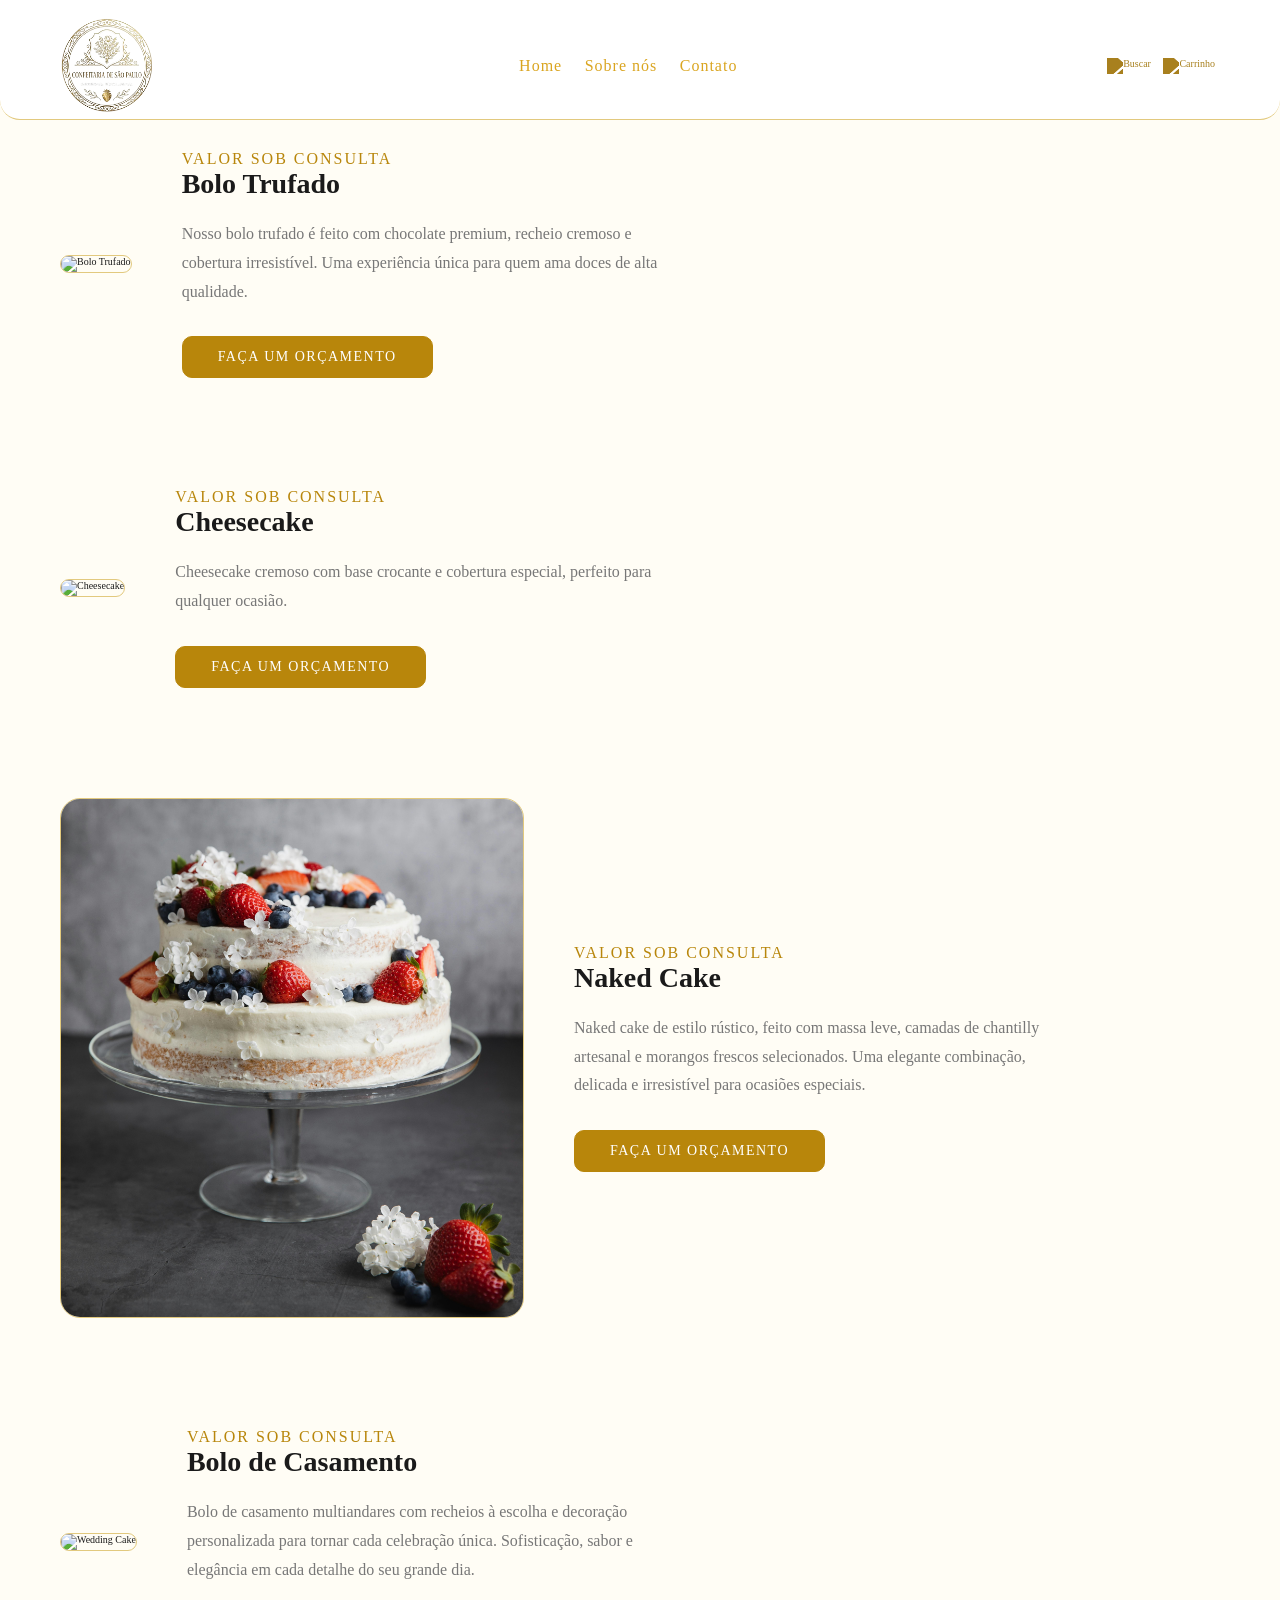
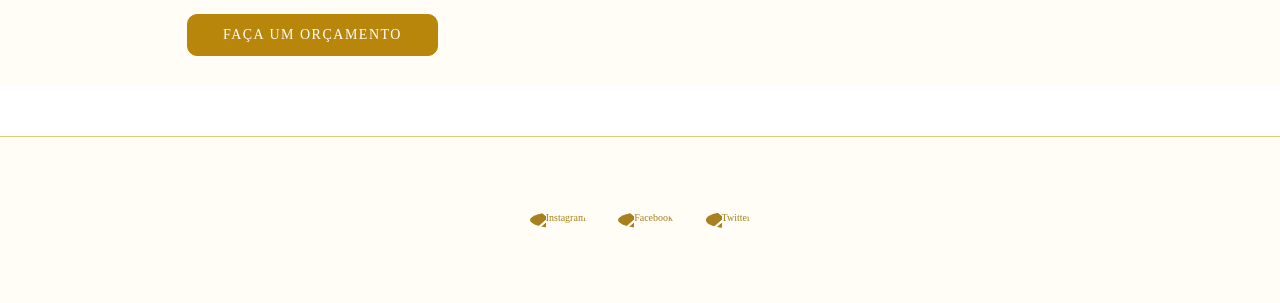
==== pages/cheesecake.html @ 17730f0d "add complement" ====
<!DOCTYPE html>
<html lang="pt-br">
<head>
  <meta charset="UTF-8">
  <meta name="viewport" content="width=device-width, initial-scale=1.0">
  <title>Confeitaria</title>
  <link rel="stylesheet" href="cheesecake.css">
</head>

<body>

<header class="header">
  <section class="container">

    <a href="#" class="logo">
      <img src="../imgs/logopng.png" alt="Logo da confeitaria">
    </a>

    <nav class="navbar">
      <a href="../index.html">Home</a>
      <a href="../pages/historia.html">Sobre nós</a>
      <a href="../pages/contato.html">Contato</a>
    </nav>

    <div class="icons">
      <img src="https://img.icons8.com/ios/30/DAA520/search--v1.png" alt="Buscar">
      <img src="https://img.icons8.com/material-rounded/30/DAA520/shopping-cart.png" alt="Carrinho">
    </div>

  </section>
</header>

<main class="fundoblack">

  <!-- PRODUTO 1 -->
  <section class="produto">
    <div class="produto-container">

      <img 
        src="https://thebakeshopindia.com/cdn/shop/files/39.jpg?v=1685278671&width=1100" 
        alt="Bolo Trufado"
      >

      <div class="info">
        <span class="preco">valor sob consulta</span>
        <h2 class="titulo">Bolo Trufado</h2>

        <p class="descricao">
          Nosso bolo trufado é feito com chocolate premium, recheio cremoso 
          e cobertura irresistível. Uma experiência única para quem ama doces 
          de alta qualidade.
        </p>

        <a href="../pages/contato.html">
          <button class="btn-grade">Faça um Orçamento</button>
        </a>
      </div>
    </div>
  </section>

  <!-- PRODUTO 2 -->
  <section class="produto">
    <div class="produto-container">

      <img 
        src="https://www.sabornamesa.com.br/media/k2/items/cache/2a8e1377a86b78fb480ecd3a62e761cd_XL.jpg" 
        alt="Cheesecake"
      >

      <div class="info">
        <span class="preco">valor sob consulta</span>
        <h2 class="titulo">Cheesecake</h2>

        <p class="descricao">
          Cheesecake cremoso com base crocante e cobertura especial, perfeito 
          para qualquer ocasião.
        </p>

        <a href="../pages/contato.html">
          <button class="btn-grade">Faça um Orçamento</button>
        </a>
      </div>
    </div>
  </section>

  <!-- PRODUTO 3 -->
  <section class="produto">
    <div class="produto-container">

      <img 
        src="../imgs/nakedCake.png" 
        alt="naked Cake"
      >

      <div class="info">
        <span class="preco">valor sob consulta</span>
        <h2 class="titulo">Naked Cake</h2>

        <p class="descricao">
          Naked cake de estilo rústico, feito com massa leve, camadas de chantilly artesanal e morangos frescos selecionados. Uma elegante combinação, delicada e irresistível para ocasiões especiais. 
        </p>

        <a href="../pages/contato.html">
          <button class="btn-grade">Faça um Orçamento</button>
        </a>
      </div>
    </div>
  </section>

  <!-- PRODUTO 4 -->
  <section class="produto">
    <div class="produto-container">

      <img class="weddingCake.img"
        src="https://images.pexels.com/photos/29098349/pexels-photo-29098349.jpeg" 
        alt="Wedding Cake"
      >

      <div class="info">
        <span class="preco">valor sob consulta</span>
        <h2 class="titulo">Bolo de Casamento</h2>

        <p class="descricao">
          Bolo de casamento multiandares com recheios à escolha e decoração personalizada para tornar cada celebração única. Sofisticação, sabor e elegância em cada detalhe do seu grande dia.        </p>
        <a href="../pages/contato.html">
          <button class="btn-grade">Faça um Orçamento</button>
        </a>
      </div>
    </div>
  </section>



</main>

<footer class="footer">
  <section>

    <div class="share">
      <a href="https://www.instagram.com/joapanbakery">
        <img src="https://img.icons8.com/ios-filled/30/FFFFFF/instagram-new--v1.png" alt="Instagram">
      </a>

      <img src="https://img.icons8.com/ios-filled/30/FFFFFF/facebook-new.png" alt="Facebook">
      <img src="https://img.icons8.com/ios-filled/30/FFFFFF/twitterx--v2.png" alt="Twitter">
    </div>

  </section>
</footer>

<script src="script.js"></script>

</body>
</html>
---- pages/cheesecake.css ----
:root {
  --main-color: #b8860b;       /* dourado escuro — cor principal */
  --gold-light: #e2c97e;       /* dourado claro — bordas e detalhes */
  --gold-accent: #c9a84c;      /* dourado médio — acentos */
  --white: #ffffff;
  --off-white: #fffdf5;        /* branco creme — fundo suave */
  --bg: #fdf6e3;               /* fundo de seções gourmet */
  --text-dark: #1a1a1a;        /* texto principal */
  --text-muted: #777777;       /* texto secundário */
  --border: 0.1rem solid #e2c97e;
  --header-height: 7rem;

  font-size: 10px;
}

/* RESET */
* {
  margin: 0;
  padding: 0;
  box-sizing: border-box;
  outline: none;
  border: none;
  text-decoration: none;
  font-family: "Georgia", "Roboto", serif;
  transition: 0.2s linear;
}

body {
  background-color: var(--white);
  color: var(--text-dark);
}

/* LAYOUT PADRÃO */
section {
  padding: 3rem 2rem;
  margin: 0 auto;
  max-width: 1200px;
}

/* HEADER */
.header {
  background-color: var(--white);
  border-radius: 20px;
  position: fixed;
  top: 0;
  left: 0;
  right: 0;
  z-index: 99;
  border-bottom: 0.15rem solid var(--gold-light);
  height: 12rem;
}

.header section {
  display: flex;
  align-items: center;
  justify-content: space-between;
  padding-top: 1.5rem;
  padding-bottom: 1.5rem;
}

.logo img {
  height: 100px;
  width: auto;
}

/* NAVBAR */
.navbar a {
  margin: 0 1rem;
  font-size: 1.6rem;
  color: #DAA520;
  background: none;
  cursor: pointer;
  letter-spacing: 0.1rem;
  /* text-transform: uppercase; */
}

.navbar a:hover {
  color: var(--main-color);
  border-bottom: 0.1rem solid var(--main-color);
  padding-bottom: 0.5rem;
  font-size: 1.7rem;
}

/* ÍCONES */
.icons img {
  margin: 0 0.5rem;
  cursor: pointer;
  filter: brightness(0) saturate(100%) invert(50%) sepia(60%)
          saturate(500%) hue-rotate(5deg) brightness(90%);
}

.icons img:hover {
  transform: scale(1.2);
  filter: brightness(0) saturate(100%) invert(40%) sepia(80%)
          saturate(600%) hue-rotate(5deg) brightness(85%);
}

/* MAIN */
.fundoblack {
  margin-top: var(--header-height);
  background-color: var(--off-white);
}

/* PRODUTOS */
.produto-container {
  display: flex;
  align-items: center;
  gap: 5rem;
  margin-top: 5rem;
}

.produto-container img {
  max-width: 40%;
  border-radius: 20px;
  border: 0.1rem solid var(--gold-light);
}


.info {
  max-width: 500px;
}

.preco {
  color: var(--main-color);
  font-size: 1.6rem;
  margin-bottom: 1rem;
  letter-spacing: 0.2rem;
  text-transform: uppercase;
}

.titulo {
  font-size: 2.8rem;
  font-weight: bold;
  color: var(--text-dark);
  margin-bottom: 2rem;
}

.descricao {
  color: var(--text-muted);
  font-size: 1.6rem;
  line-height: 1.8;
  margin-bottom: 3rem;
}

/* BOTÃO */
.btn-grade {
  padding: 1.2rem 3.5rem;
  border-radius: 10px;
  cursor: pointer;
  color: var(--white);
  background-color: var(--main-color);
  border: 0.15rem solid var(--main-color);
  font-size: 1.4rem;
  letter-spacing: 0.15rem;
  text-transform: uppercase;
}

.btn-grade:hover {
  background-color: var(--white);
  color: var(--main-color);
  border-color: var(--main-color);
}

/* FOOTER */
.footer {
  text-align: center;
  margin-top: 5rem;
  background-color: var(--off-white);
  padding: 3rem 2rem;
  border-top: 0.1rem solid var(--gold-light);
}

.footer .share img {
  margin: 0.5rem;
  padding: 1rem;
  border-radius: 50%;
  cursor: pointer;
  filter: brightness(0) saturate(100%) invert(50%) sepia(60%)
          saturate(500%) hue-rotate(5deg) brightness(90%);
}

.footer .share img:hover {
  background-color: var(--gold-light);
}
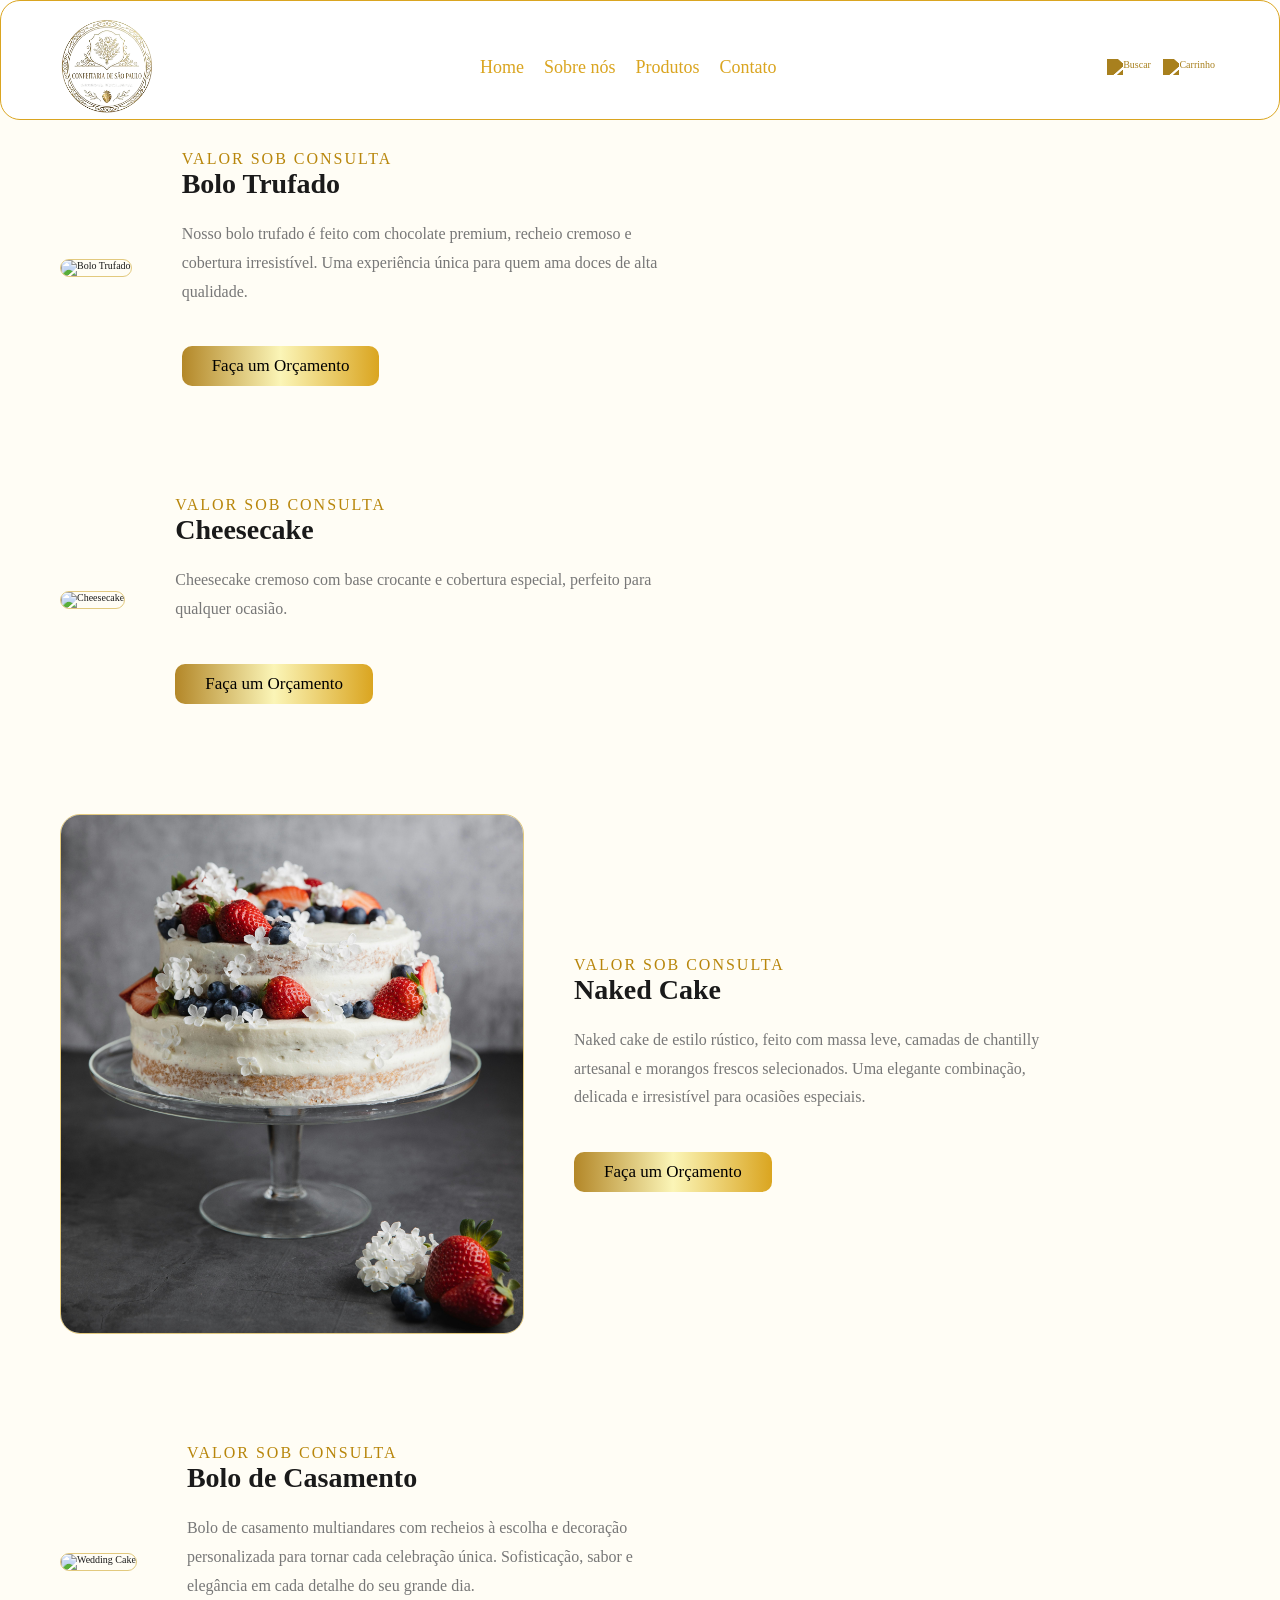
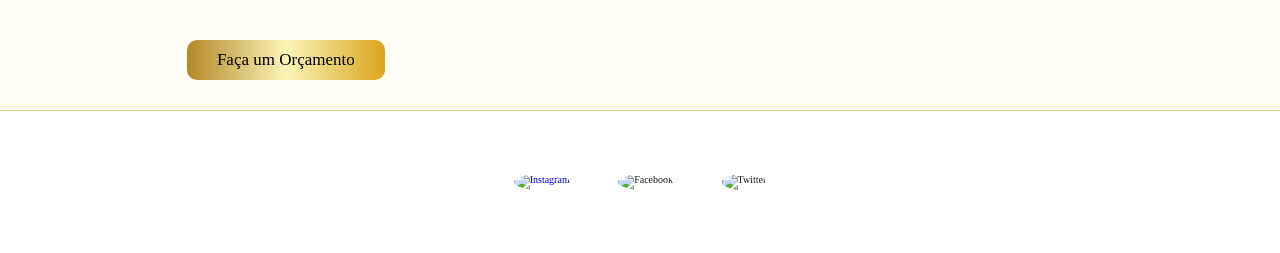
==== commit 7d5a45b0: "site completo" ====
--- a/pages/cheesecake.html
+++ b/pages/cheesecake.html
@@ -19,6 +19,7 @@
     <nav class="navbar">
       <a href="../index.html">Home</a>
       <a href="../pages/historia.html">Sobre nós</a>
+      <a href="../pages/cheesecake.html">Produtos</a>
       <a href="../pages/contato.html">Contato</a>
     </nav>
 
@@ -138,11 +139,11 @@
 
     <div class="share">
       <a href="https://www.instagram.com/joapanbakery">
-        <img src="https://img.icons8.com/ios-filled/30/FFFFFF/instagram-new--v1.png" alt="Instagram">
+        <img src="https://img.icons8.com/ios-filled/30/c9a84c/instagram-new--v1.png" alt="Instagram">
       </a>
 
-      <img src="https://img.icons8.com/ios-filled/30/FFFFFF/facebook-new.png" alt="Facebook">
-      <img src="https://img.icons8.com/ios-filled/30/FFFFFF/twitterx--v2.png" alt="Twitter">
+      <img src="https://img.icons8.com/ios-filled/30/c9a84c/facebook-new.png" alt="Facebook">
+      <img src="https://img.icons8.com/ios-filled/30/c9a84c/twitterx--v2.png" alt="Twitter">
     </div>
 
   </section>
--- a/pages/cheesecake.css
+++ b/pages/cheesecake.css
@@ -39,21 +39,26 @@
 
 /* HEADER */
 .header {
-  background-color: var(--white);
+  background-color: #ffffff;
+  border: 1px solid #DAA520;
+  position: fixed;
   border-radius: 20px;
-  position: fixed;
   top: 0;
   left: 0;
   right: 0;
   z-index: 99;
-  border-bottom: 0.15rem solid var(--gold-light);
   height: 12rem;
+  padding: 0 1.5rem;
 }
 
 .header section {
   display: flex;
   align-items: center;
   justify-content: space-between;
+  max-width: 1200px;
+  margin: 0 auto;
+  width: 100%;
+  gap: 2rem;
   padding-top: 1.5rem;
   padding-bottom: 1.5rem;
 }
@@ -64,13 +69,20 @@
 }
 
 /* NAVBAR */
+
+.navbar{
+  display: flex;
+  align-items: center;
+  justify-content: center;
+  gap: 2rem;
+}
+
 .navbar a {
-  margin: 0 1rem;
-  font-size: 1.6rem;
+  margin: 0;
+  font-size: 1.8rem;
   color: #DAA520;
   background: none;
   cursor: pointer;
-  letter-spacing: 0.1rem;
   /* text-transform: uppercase; */
 }
 
@@ -78,7 +90,7 @@
   color: var(--main-color);
   border-bottom: 0.1rem solid var(--main-color);
   padding-bottom: 0.5rem;
-  font-size: 1.7rem;
+  font-size: 2rem;
 }
 
 /* ÍCONES */
@@ -144,41 +156,36 @@
 
 /* BOTÃO */
 .btn-grade {
-  padding: 1.2rem 3.5rem;
+  background:   linear-gradient(to right, #B38728, #FBF5B7, #DAA520);
+  color:  #000000;
+  padding: 1rem 3rem;
+  font-size: 1.7rem;
+  cursor: pointer;
+  margin-top: 1rem;
+  display: inline-block;
   border-radius: 10px;
-  cursor: pointer;
-  color: var(--white);
-  background-color: var(--main-color);
-  border: 0.15rem solid var(--main-color);
-  font-size: 1.4rem;
-  letter-spacing: 0.15rem;
-  text-transform: uppercase;
 }
 
-.btn-grade:hover {
-  background-color: var(--white);
-  color: var(--main-color);
-  border-color: var(--main-color);
-}
+
 
 /* FOOTER */
 .footer {
   text-align: center;
-  margin-top: 5rem;
-  background-color: var(--off-white);
-  padding: 3rem 2rem;
   border-top: 0.1rem solid var(--gold-light);
 }
 
+.footer .share {
+  padding: 1rem ;
+
+}
+
 .footer .share img {
-  margin: 0.5rem;
-  padding: 1rem;
+  margin: 0.3rem;
+  cursor: pointer;
   border-radius: 50%;
-  cursor: pointer;
-  filter: brightness(0) saturate(100%) invert(50%) sepia(60%)
-          saturate(500%) hue-rotate(5deg) brightness(90%);
+  padding: 2rem;
 }
 
 .footer .share img:hover {
-  background-color: var(--gold-light);
+  background-color: rgba(211, 169, 31, 0.452);
 }
